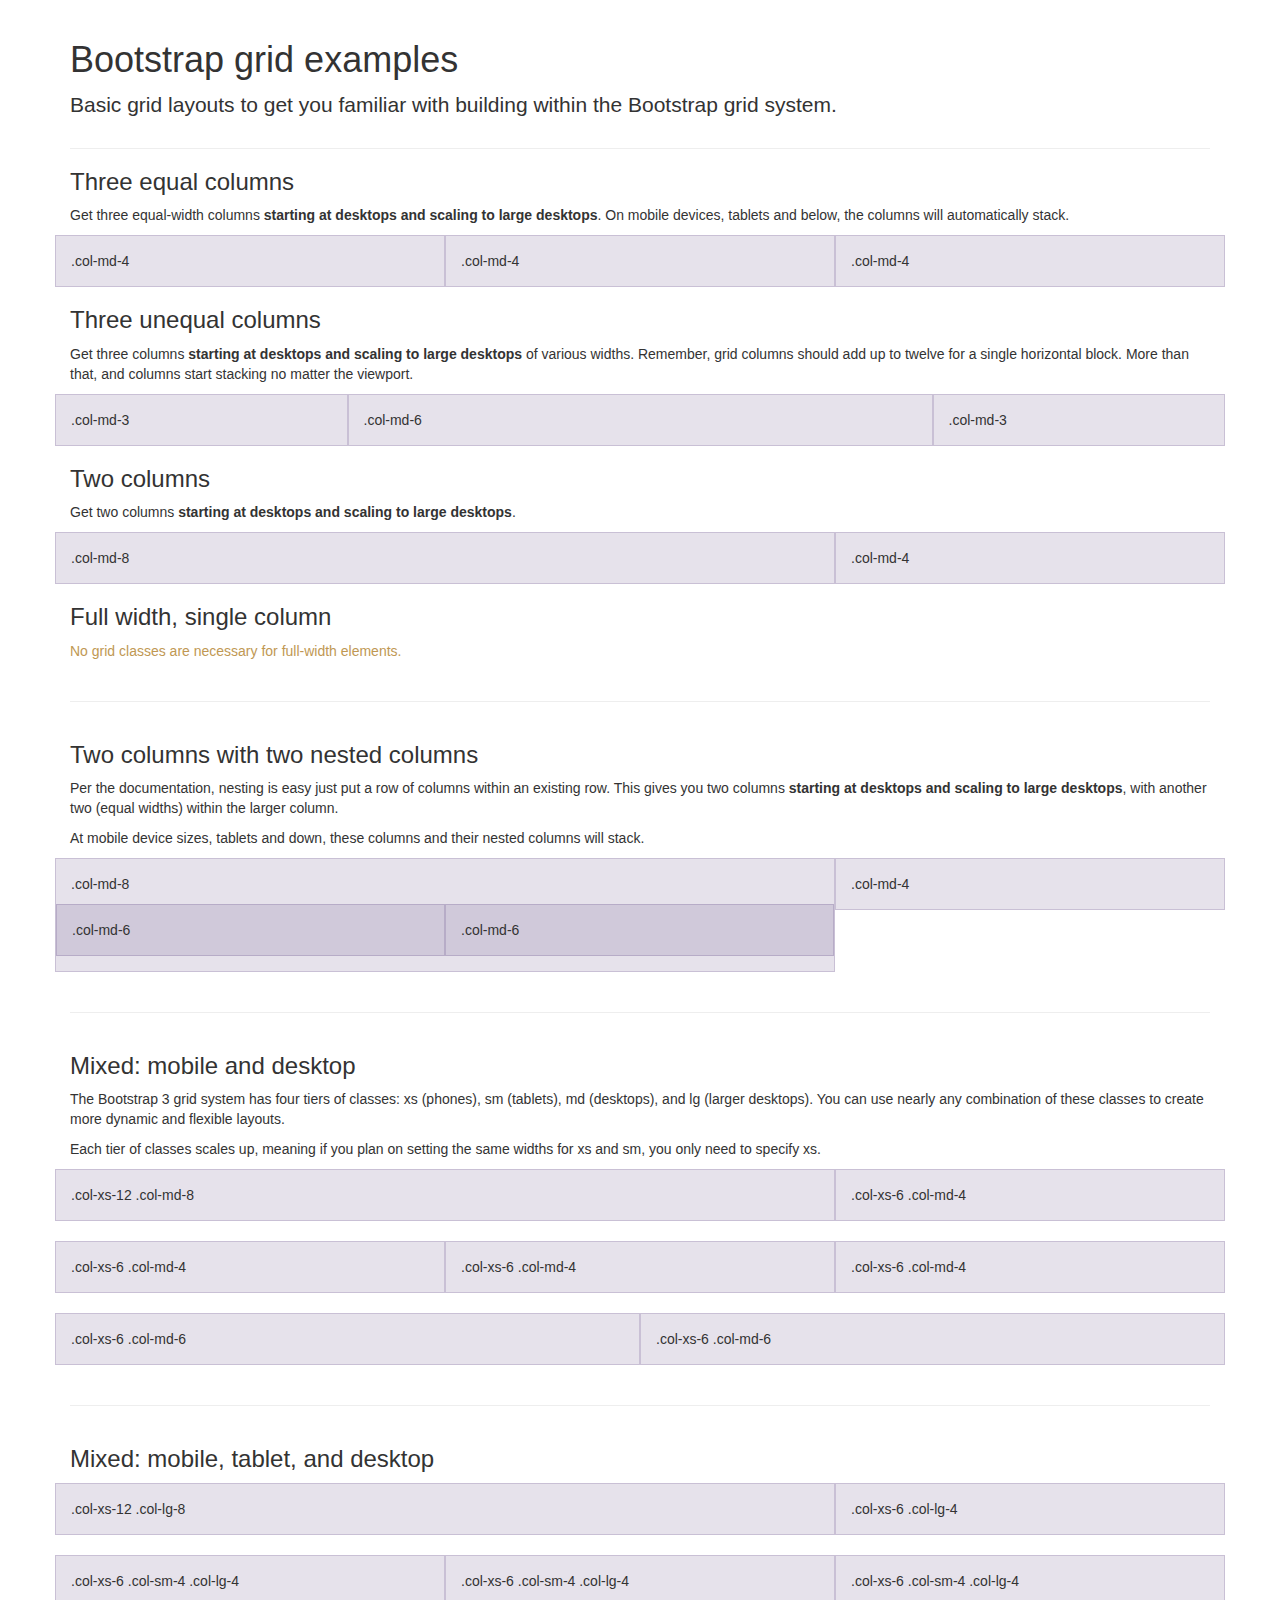
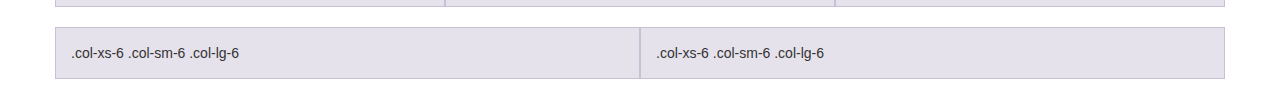
==== bin/webroot/index.html @ 7f62eaee "added cherrypy" ====
<!DOCTYPE html>
<html lang="en">
  <head>
    <meta charset="utf-8">
    <meta name="viewport" content="width=device-width, initial-scale=1.0">
    <meta name="description" content="">
    <meta name="author" content="">
    <link rel="shortcut icon" href="ico/favicon.png">

    <title>Grid Template for Bootstrap</title>

    <!-- Bootstrap core CSS -->
    <link href="css/bootstrap.css" rel="stylesheet">

    <!-- Custom styles for this template -->
    <link href="css/grid.css" rel="stylesheet">

    <!-- HTML5 shim and Respond.js IE8 support of HTML5 elements and media queries -->
    <!--[if lt IE 9]>
      <script src="../../assets/js/html5shiv.js"></script>
      <script src="../../assets/js/respond.min.js"></script>
    <![endif]-->
  </head>

  <body>
    <div class="container">

      <div class="page-header">
        <h1>Bootstrap grid examples</h1>
        <p class="lead">Basic grid layouts to get you familiar with building within the Bootstrap grid system.</p>
      </div>

      <h3>Three equal columns</h3>
      <p>Get three equal-width columns <strong>starting at desktops and scaling to large desktops</strong>. On mobile devices, tablets and below, the columns will automatically stack.</p>
      <div class="row">
        <div class="col-md-4">.col-md-4</div>
        <div class="col-md-4">.col-md-4</div>
        <div class="col-md-4">.col-md-4</div>
      </div>

      <h3>Three unequal columns</h3>
      <p>Get three columns <strong>starting at desktops and scaling to large desktops</strong> of various widths. Remember, grid columns should add up to twelve for a single horizontal block. More than that, and columns start stacking no matter the viewport.</p>
      <div class="row">
        <div class="col-md-3">.col-md-3</div>
        <div class="col-md-6">.col-md-6</div>
        <div class="col-md-3">.col-md-3</div>
      </div>

      <h3>Two columns</h3>
      <p>Get two columns <strong>starting at desktops and scaling to large desktops</strong>.</p>
      <div class="row">
        <div class="col-md-8">.col-md-8</div>
        <div class="col-md-4">.col-md-4</div>
      </div>

      <h3>Full width, single column</h3>
      <p class="text-warning">No grid classes are necessary for full-width elements.</p>

      <hr>

      <h3>Two columns with two nested columns</h3>
      <p>Per the documentation, nesting is easy just put a row of columns within an existing row. This gives you two columns <strong>starting at desktops and scaling to large desktops</strong>, with another two (equal widths) within the larger column.</p>
      <p>At mobile device sizes, tablets and down, these columns and their nested columns will stack.</p>
      <div class="row">
        <div class="col-md-8">
          .col-md-8
          <div class="row">
            <div class="col-md-6">.col-md-6</div>
            <div class="col-md-6">.col-md-6</div>
          </div>
        </div>
        <div class="col-md-4">.col-md-4</div>
      </div>

      <hr>

      <h3>Mixed: mobile and desktop</h3>
      <p>The Bootstrap 3 grid system has four tiers of classes: xs (phones), sm (tablets), md (desktops), and lg (larger desktops). You can use nearly any combination of these classes to create more dynamic and flexible layouts.</p>
      <p>Each tier of classes scales up, meaning if you plan on setting the same widths for xs and sm, you only need to specify xs.</p>
      <div class="row">
        <div class="col-xs-12 col-md-8">.col-xs-12 .col-md-8</div>
        <div class="col-xs-6 col-md-4">.col-xs-6 .col-md-4</div>
      </div>
      <div class="row">
        <div class="col-xs-6 col-md-4">.col-xs-6 .col-md-4</div>
        <div class="col-xs-6 col-md-4">.col-xs-6 .col-md-4</div>
        <div class="col-xs-6 col-md-4">.col-xs-6 .col-md-4</div>
      </div>
      <div class="row">
        <div class="col-xs-6 col-md-6">.col-xs-6 .col-md-6</div>
        <div class="col-xs-6 col-md-6">.col-xs-6 .col-md-6</div>
      </div>

      <hr>

      <h3>Mixed: mobile, tablet, and desktop</h3>
      <p></p>
      <div class="row">
        <div class="col-xs-12 col-sm-8 col-lg-8">.col-xs-12 .col-lg-8</div>
        <div class="col-xs-6 col-sm-4 col-lg-4">.col-xs-6 .col-lg-4</div>
      </div>
      <div class="row">
        <div class="col-xs-6 col-sm-4 col-lg-4">.col-xs-6 .col-sm-4 .col-lg-4</div>
        <div class="col-xs-6 col-sm-4 col-lg-4">.col-xs-6 .col-sm-4 .col-lg-4</div>
        <div class="col-xs-6 col-sm-4 col-lg-4">.col-xs-6 .col-sm-4 .col-lg-4</div>
      </div>
      <div class="row">
        <div class="col-xs-6 col-sm-6 col-lg-6">.col-xs-6 .col-sm-6 .col-lg-6</div>
        <div class="col-xs-6 col-sm-6 col-lg-6">.col-xs-6 .col-sm-6 .col-lg-6</div>
      </div>

    </div> <!-- /container -->


    <!-- Bootstrap core JavaScript
    ================================================== -->
    <!-- Placed at the end of the document so the pages load faster -->
  </body>
</html>
---- bin/webroot/css/grid.css ----
.container {
  padding-left: 15px;
  padding-right: 15px;
}

h4 {
  margin-top: 25px;
}
.row {
  margin-bottom: 20px;
}
.row .row {
  margin-top: 10px;
  margin-bottom: 0;
}
[class*="col-"] {
  padding-top: 15px;
  padding-bottom: 15px;
  background-color: #eee;
  border: 1px solid #ddd;
  background-color: rgba(86,61,124,.15);
  border: 1px solid rgba(86,61,124,.2);
}

hr {
  margin-top: 40px;
  margin-bottom: 40px;
}
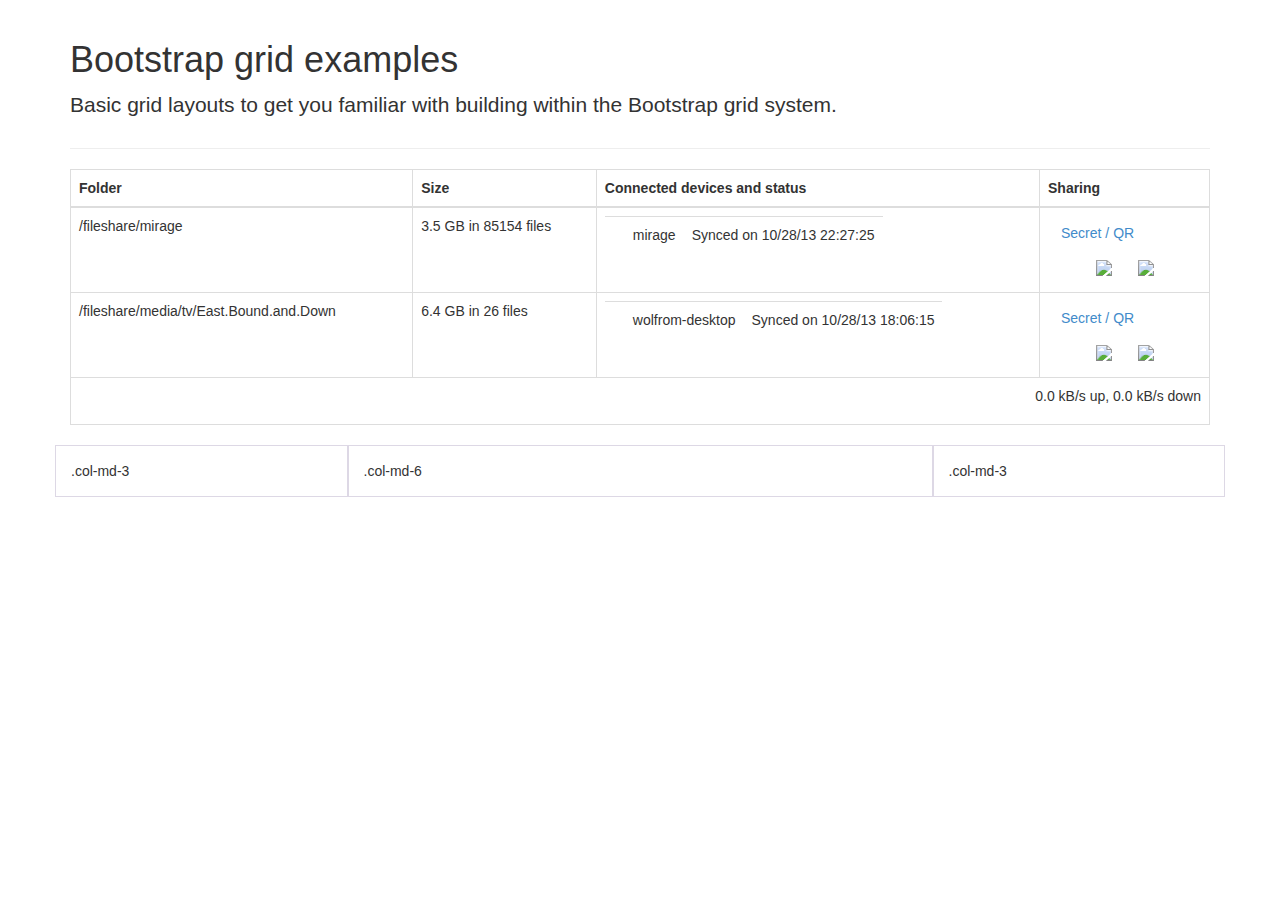
==== commit f8d003d4: "added zeroconf server support" ====
--- a/bin/webroot/index.html
+++ b/bin/webroot/index.html
@@ -10,16 +10,11 @@
     <title>Grid Template for Bootstrap</title>
 
     <!-- Bootstrap core CSS -->
-    <link href="css/bootstrap.css" rel="stylesheet">
+    <link href="css/bootstrap.min.css" rel="stylesheet">
 
     <!-- Custom styles for this template -->
     <link href="css/grid.css" rel="stylesheet">
 
-    <!-- HTML5 shim and Respond.js IE8 support of HTML5 elements and media queries -->
-    <!--[if lt IE 9]>
-      <script src="../../assets/js/html5shiv.js"></script>
-      <script src="../../assets/js/respond.min.js"></script>
-    <![endif]-->
   </head>
 
   <body>
@@ -30,87 +25,30 @@
         <p class="lead">Basic grid layouts to get you familiar with building within the Bootstrap grid system.</p>
       </div>
 
-      <h3>Three equal columns</h3>
-      <p>Get three equal-width columns <strong>starting at desktops and scaling to large desktops</strong>. On mobile devices, tablets and below, the columns will automatically stack.</p>
-      <div class="row">
-        <div class="col-md-4">.col-md-4</div>
-        <div class="col-md-4">.col-md-4</div>
-        <div class="col-md-4">.col-md-4</div>
-      </div>
-
-      <h3>Three unequal columns</h3>
-      <p>Get three columns <strong>starting at desktops and scaling to large desktops</strong> of various widths. Remember, grid columns should add up to twelve for a single horizontal block. More than that, and columns start stacking no matter the viewport.</p>
-      <div class="row">
-        <div class="col-md-3">.col-md-3</div>
+	<table class="table table-bordered" id="filetable">
+		<thead>
+			<tr>
+				<th>Folder</th>
+				<th>Size</th>
+				<th>Connected devices and status</th>
+				<th style="width:170px">Sharing</th>
+			</tr>
+		</thead>
+		<tbody>
+		<tr><td>/fileshare/mirage</td><td>3.5 GB in 85154 files</td><td><table><tbody><tr><td style="padding-top: 12px; width: 20px;"><div class="local"></div></td><td>mirage</td><td><div>Synced on 10/28/13 22:27:25</div></td></tr></tbody></table></td><td><div style="margin: 0px;" class="btn-toolbar"><a class="btn showQRButton">Secret / QR</a><div style="text-align: center;"><a class="btn removeButton"><img src="../images/pref.png"></a><a class="btn removeButton"><img src="../images/cross.png"></a></div></div></td></tr><tr><td>/fileshare/media/tv/East.Bound.and.Down</td><td>6.4 GB in 26 files</td><td><table><tbody><tr><td style="padding-top: 12px; width: 20px;"><div class="local"></div></td><td>wolfrom-desktop</td><td><div>Synced on 10/28/13 18:06:15</div></td></tr></tbody></table></td><td><div style="margin: 0px;" class="btn-toolbar"><a class="btn showQRButton">Secret / QR</a><div style="text-align: center;"><a class="btn removeButton"><img src="../images/pref.png"></a><a class="btn removeButton"><img src="../images/cross.png"></a></div></div></td></tr></tbody>
+		<tfoot>
+			<tr>
+				<td colspan="4">
+				<p class="pull-right" id="totalspeed">0.0 kB/s up, 0.0 kB/s down</p></td>
+			</tr>
+		</tfoot>
+	</table>
+		
+	<div class="row">
+		<div class="col-md-3">.col-md-3</div>
         <div class="col-md-6">.col-md-6</div>
         <div class="col-md-3">.col-md-3</div>
-      </div>
-
-      <h3>Two columns</h3>
-      <p>Get two columns <strong>starting at desktops and scaling to large desktops</strong>.</p>
-      <div class="row">
-        <div class="col-md-8">.col-md-8</div>
-        <div class="col-md-4">.col-md-4</div>
-      </div>
-
-      <h3>Full width, single column</h3>
-      <p class="text-warning">No grid classes are necessary for full-width elements.</p>
-
-      <hr>
-
-      <h3>Two columns with two nested columns</h3>
-      <p>Per the documentation, nesting is easy just put a row of columns within an existing row. This gives you two columns <strong>starting at desktops and scaling to large desktops</strong>, with another two (equal widths) within the larger column.</p>
-      <p>At mobile device sizes, tablets and down, these columns and their nested columns will stack.</p>
-      <div class="row">
-        <div class="col-md-8">
-          .col-md-8
-          <div class="row">
-            <div class="col-md-6">.col-md-6</div>
-            <div class="col-md-6">.col-md-6</div>
-          </div>
-        </div>
-        <div class="col-md-4">.col-md-4</div>
-      </div>
-
-      <hr>
-
-      <h3>Mixed: mobile and desktop</h3>
-      <p>The Bootstrap 3 grid system has four tiers of classes: xs (phones), sm (tablets), md (desktops), and lg (larger desktops). You can use nearly any combination of these classes to create more dynamic and flexible layouts.</p>
-      <p>Each tier of classes scales up, meaning if you plan on setting the same widths for xs and sm, you only need to specify xs.</p>
-      <div class="row">
-        <div class="col-xs-12 col-md-8">.col-xs-12 .col-md-8</div>
-        <div class="col-xs-6 col-md-4">.col-xs-6 .col-md-4</div>
-      </div>
-      <div class="row">
-        <div class="col-xs-6 col-md-4">.col-xs-6 .col-md-4</div>
-        <div class="col-xs-6 col-md-4">.col-xs-6 .col-md-4</div>
-        <div class="col-xs-6 col-md-4">.col-xs-6 .col-md-4</div>
-      </div>
-      <div class="row">
-        <div class="col-xs-6 col-md-6">.col-xs-6 .col-md-6</div>
-        <div class="col-xs-6 col-md-6">.col-xs-6 .col-md-6</div>
-      </div>
-
-      <hr>
-
-      <h3>Mixed: mobile, tablet, and desktop</h3>
-      <p></p>
-      <div class="row">
-        <div class="col-xs-12 col-sm-8 col-lg-8">.col-xs-12 .col-lg-8</div>
-        <div class="col-xs-6 col-sm-4 col-lg-4">.col-xs-6 .col-lg-4</div>
-      </div>
-      <div class="row">
-        <div class="col-xs-6 col-sm-4 col-lg-4">.col-xs-6 .col-sm-4 .col-lg-4</div>
-        <div class="col-xs-6 col-sm-4 col-lg-4">.col-xs-6 .col-sm-4 .col-lg-4</div>
-        <div class="col-xs-6 col-sm-4 col-lg-4">.col-xs-6 .col-sm-4 .col-lg-4</div>
-      </div>
-      <div class="row">
-        <div class="col-xs-6 col-sm-6 col-lg-6">.col-xs-6 .col-sm-6 .col-lg-6</div>
-        <div class="col-xs-6 col-sm-6 col-lg-6">.col-xs-6 .col-sm-6 .col-lg-6</div>
-      </div>
-
-    </div> <!-- /container -->
-
+	</div>
 
     <!-- Bootstrap core JavaScript
     ================================================== -->
--- a/bin/webroot/css/grid.css
+++ b/bin/webroot/css/grid.css
@@ -7,7 +7,7 @@
   margin-top: 25px;
 }
 .row {
-  margin-bottom: 20px;
+  margin-bottom: 0px;
 }
 .row .row {
   margin-top: 10px;
@@ -15,10 +15,8 @@
 }
 [class*="col-"] {
   padding-top: 15px;
-  padding-bottom: 15px;
-  background-color: #eee;
-  border: 1px solid #ddd;
-  background-color: rgba(86,61,124,.15);
+  padding-bottom: 15px;  
+  border: 1px solid #ddd;  
   border: 1px solid rgba(86,61,124,.2);
 }
 
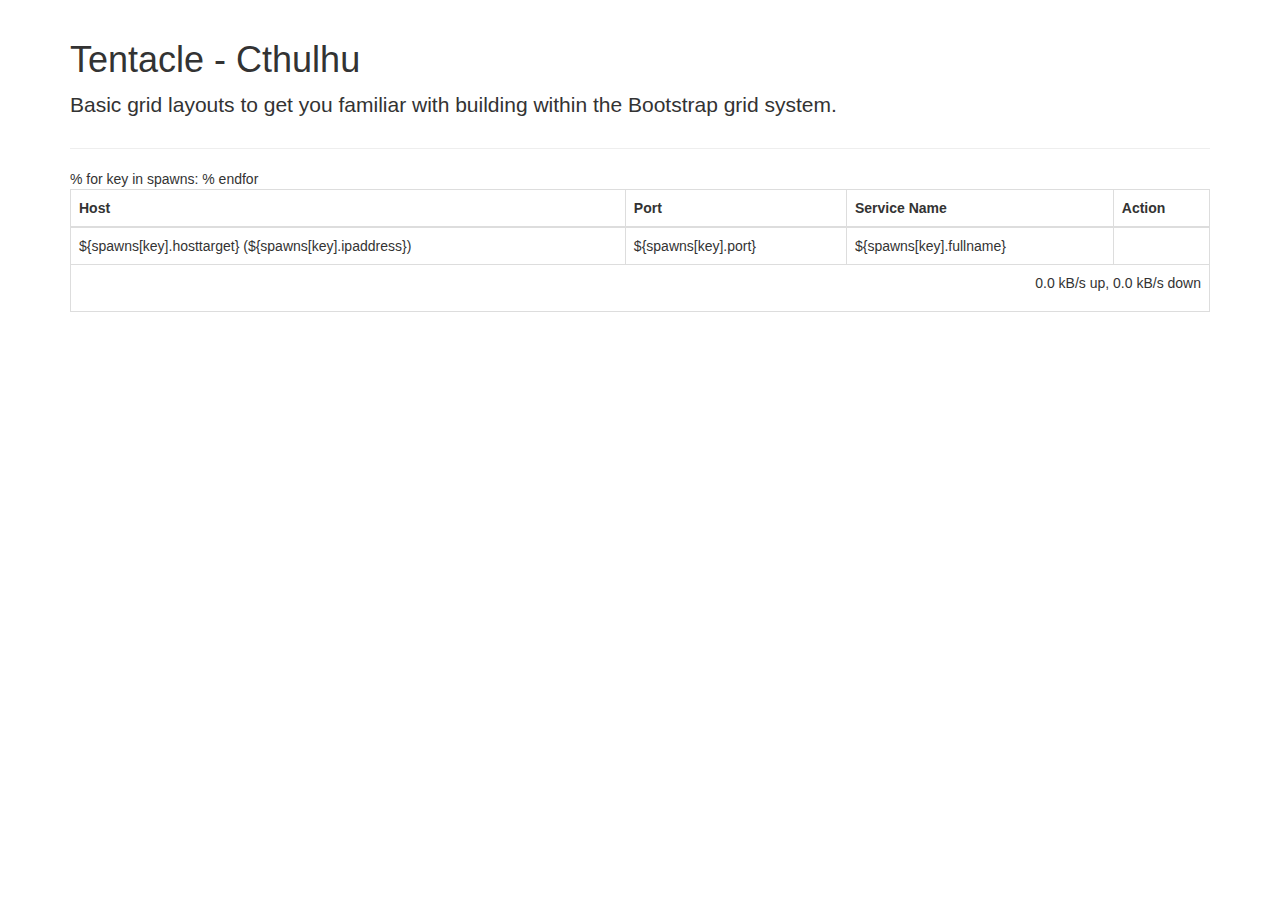
==== commit 0739c79d: "update index.html to show spawns" ====
--- a/bin/webroot/index.html
+++ b/bin/webroot/index.html
@@ -19,23 +19,31 @@
 
   <body>
     <div class="container">
-
+ 
       <div class="page-header">
-        <h1>Bootstrap grid examples</h1>
+        <h1>Tentacle - Cthulhu</h1>
         <p class="lead">Basic grid layouts to get you familiar with building within the Bootstrap grid system.</p>
       </div>
 
 	<table class="table table-bordered" id="filetable">
 		<thead>
 			<tr>
-				<th>Folder</th>
-				<th>Size</th>
-				<th>Connected devices and status</th>
-				<th style="width:170px">Sharing</th>
-			</tr>
+				<th>Host</th>
+				<th>Port</th>
+				<th>Service Name</th>
+				<th>Action</th>
+			</tr>			
 		</thead>
 		<tbody>
-		<tr><td>/fileshare/mirage</td><td>3.5 GB in 85154 files</td><td><table><tbody><tr><td style="padding-top: 12px; width: 20px;"><div class="local"></div></td><td>mirage</td><td><div>Synced on 10/28/13 22:27:25</div></td></tr></tbody></table></td><td><div style="margin: 0px;" class="btn-toolbar"><a class="btn showQRButton">Secret / QR</a><div style="text-align: center;"><a class="btn removeButton"><img src="../images/pref.png"></a><a class="btn removeButton"><img src="../images/cross.png"></a></div></div></td></tr><tr><td>/fileshare/media/tv/East.Bound.and.Down</td><td>6.4 GB in 26 files</td><td><table><tbody><tr><td style="padding-top: 12px; width: 20px;"><div class="local"></div></td><td>wolfrom-desktop</td><td><div>Synced on 10/28/13 18:06:15</div></td></tr></tbody></table></td><td><div style="margin: 0px;" class="btn-toolbar"><a class="btn showQRButton">Secret / QR</a><div style="text-align: center;"><a class="btn removeButton"><img src="../images/pref.png"></a><a class="btn removeButton"><img src="../images/cross.png"></a></div></div></td></tr></tbody>
+		% for key in spawns:
+			<tr>
+				<td>${spawns[key].hosttarget} (${spawns[key].ipaddress})</td>
+				<td>${spawns[key].port}</td>
+				<td>${spawns[key].fullname}</td>
+				<td>&nbsp;</td>
+			</tr>
+		% endfor
+		</tbody>
 		<tfoot>
 			<tr>
 				<td colspan="4">
@@ -44,12 +52,6 @@
 		</tfoot>
 	</table>
 		
-	<div class="row">
-		<div class="col-md-3">.col-md-3</div>
-        <div class="col-md-6">.col-md-6</div>
-        <div class="col-md-3">.col-md-3</div>
-	</div>
-
     <!-- Bootstrap core JavaScript
     ================================================== -->
     <!-- Placed at the end of the document so the pages load faster -->
